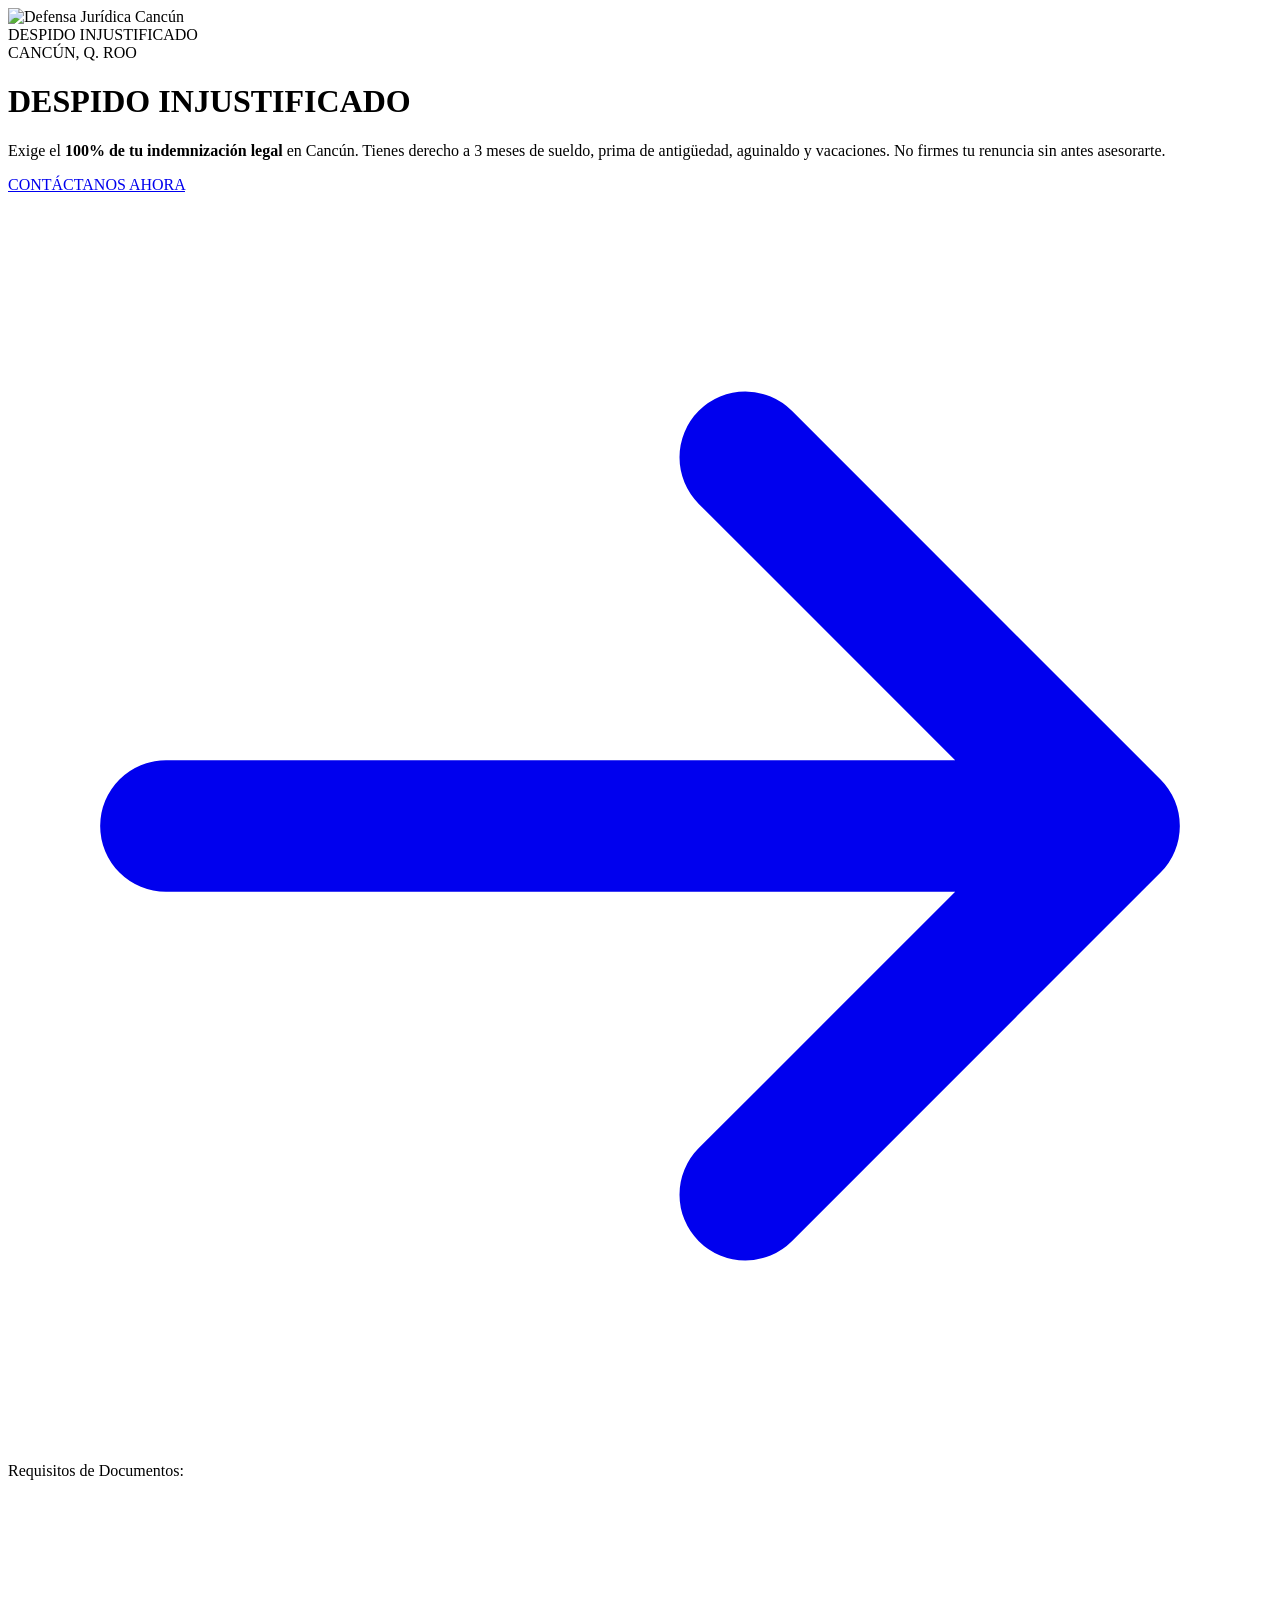
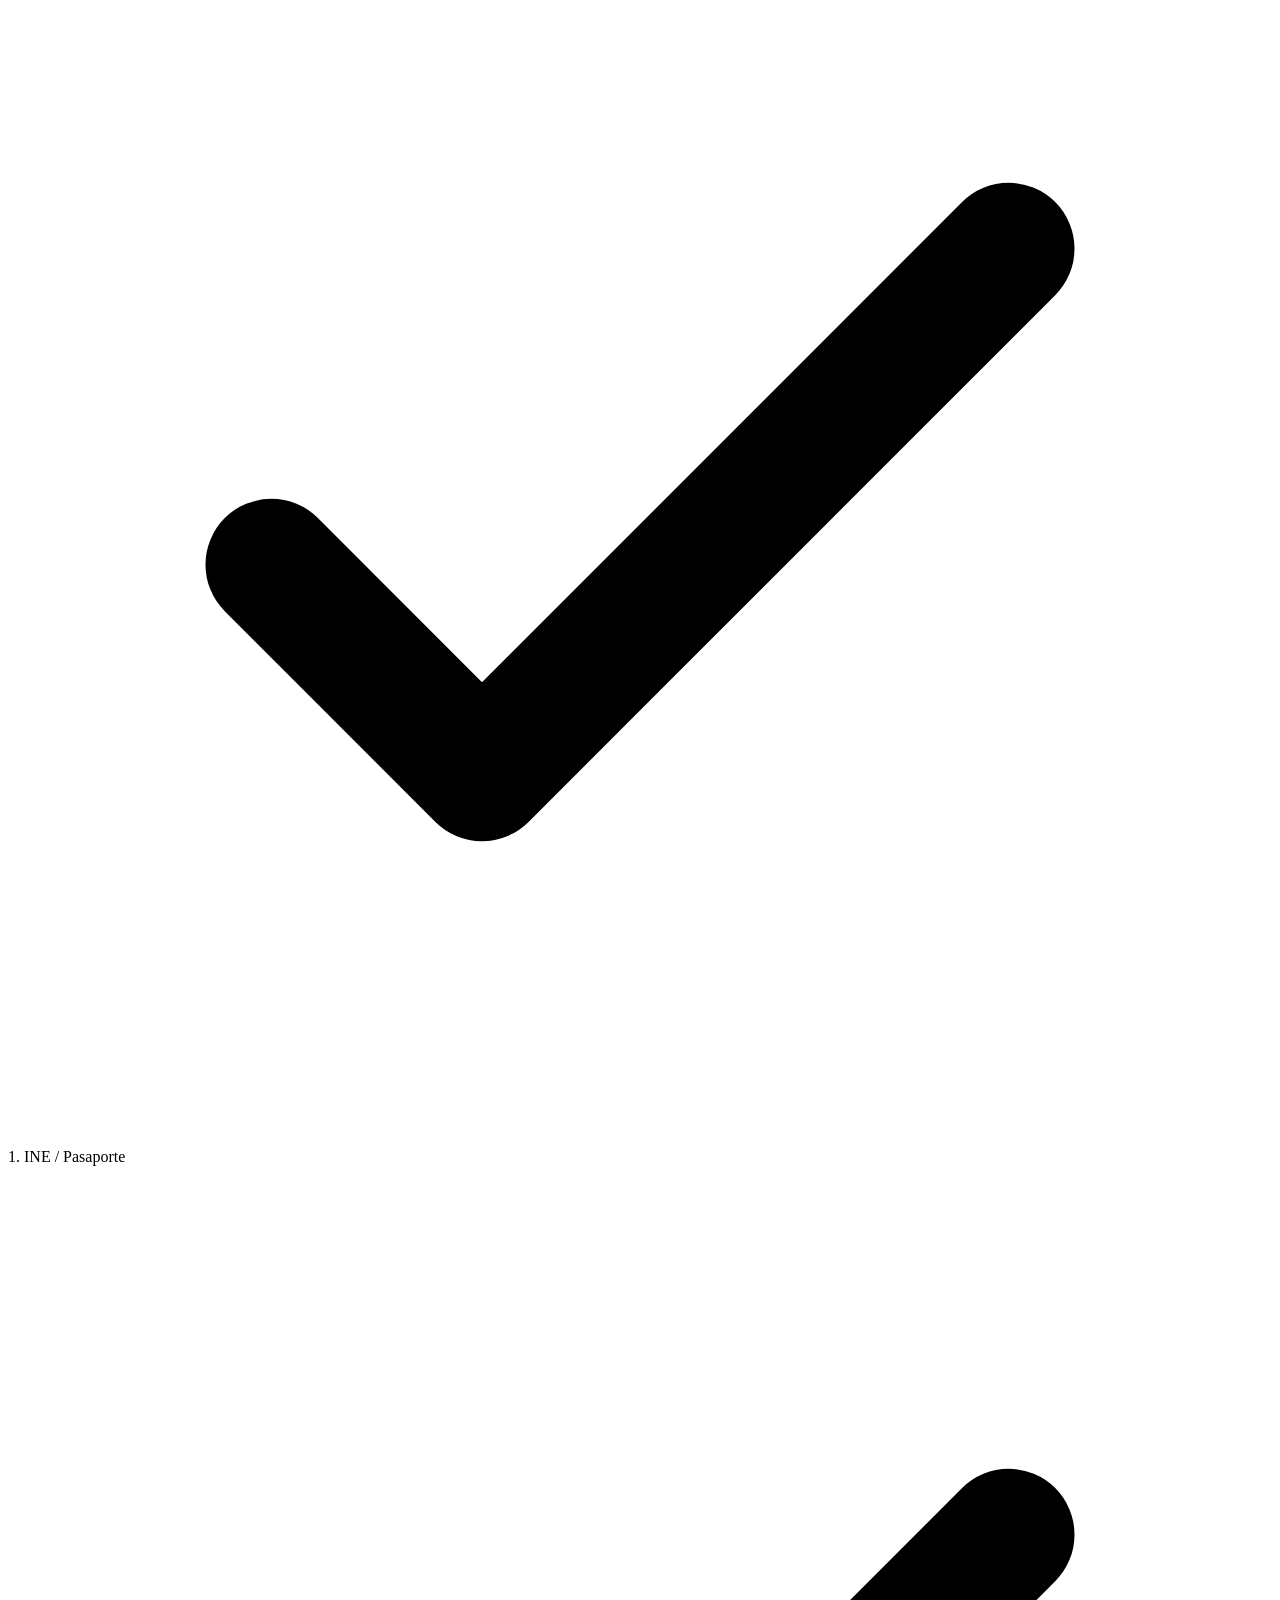
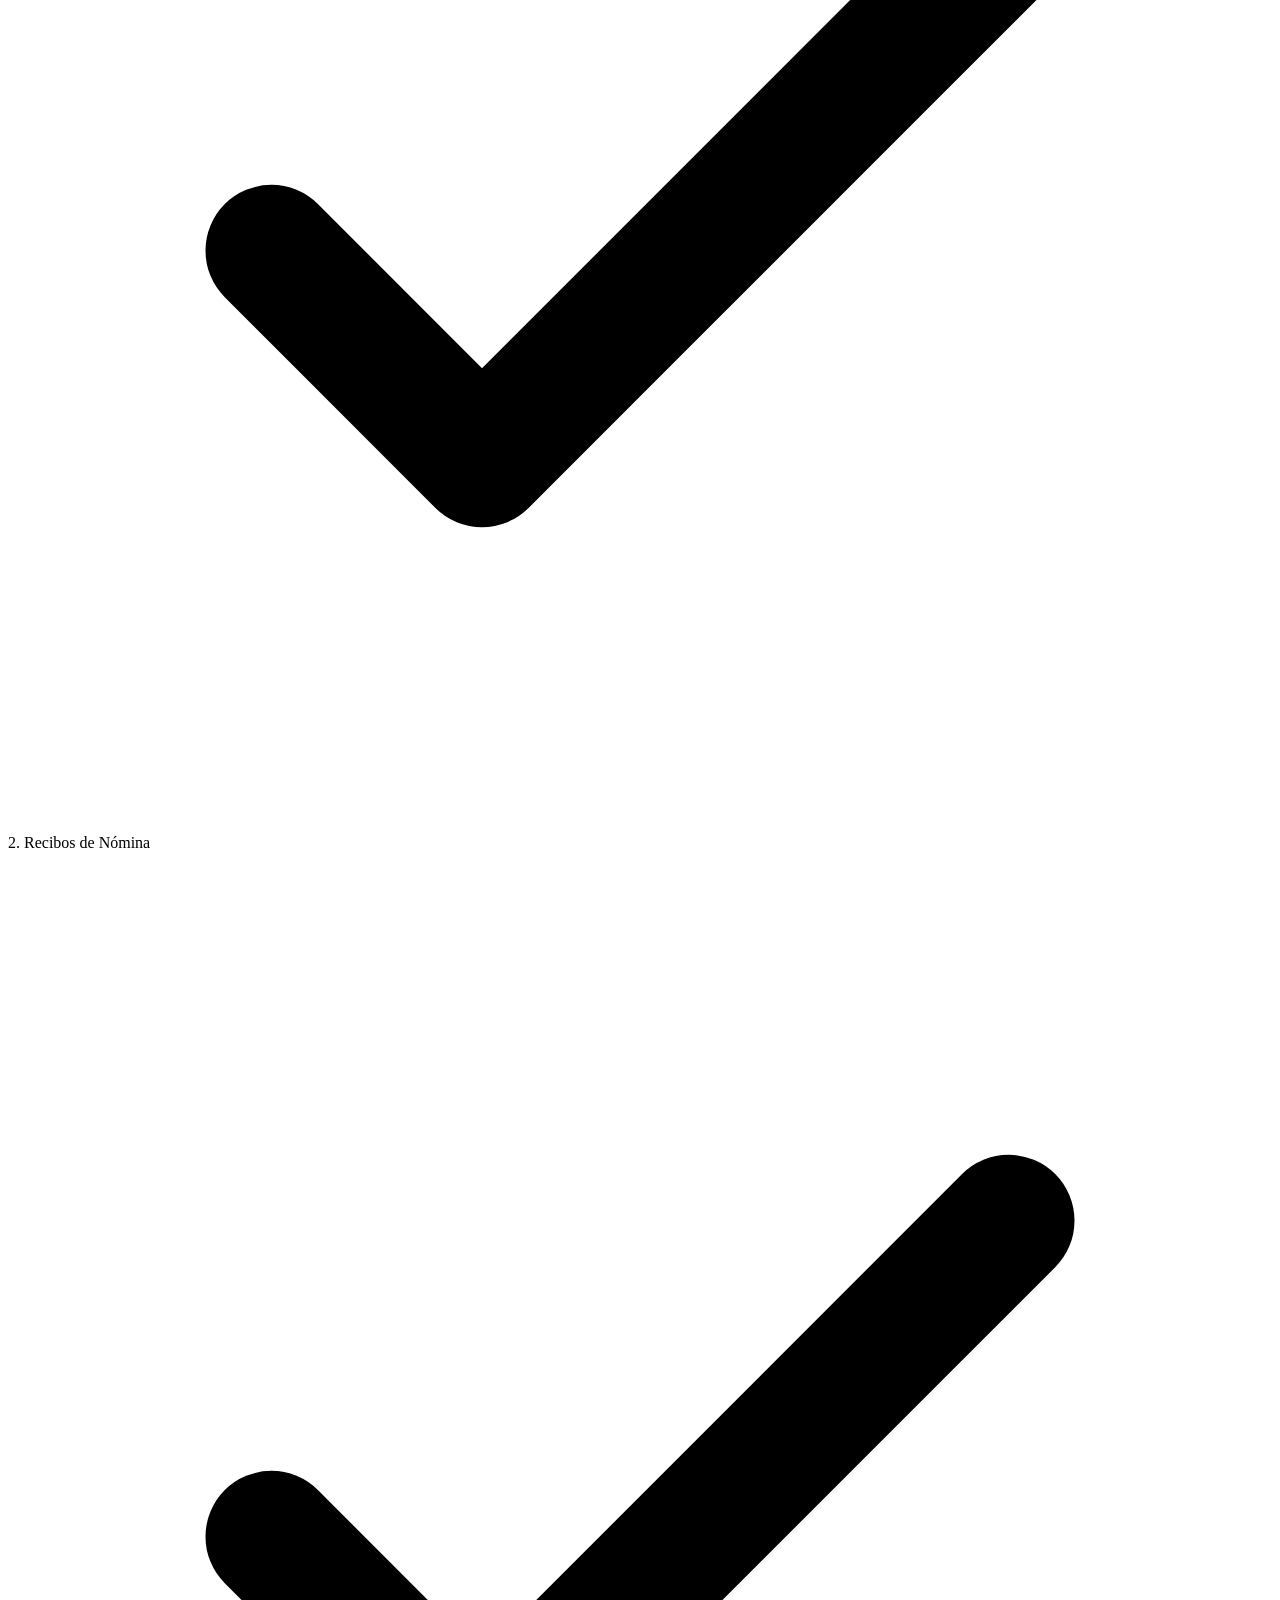
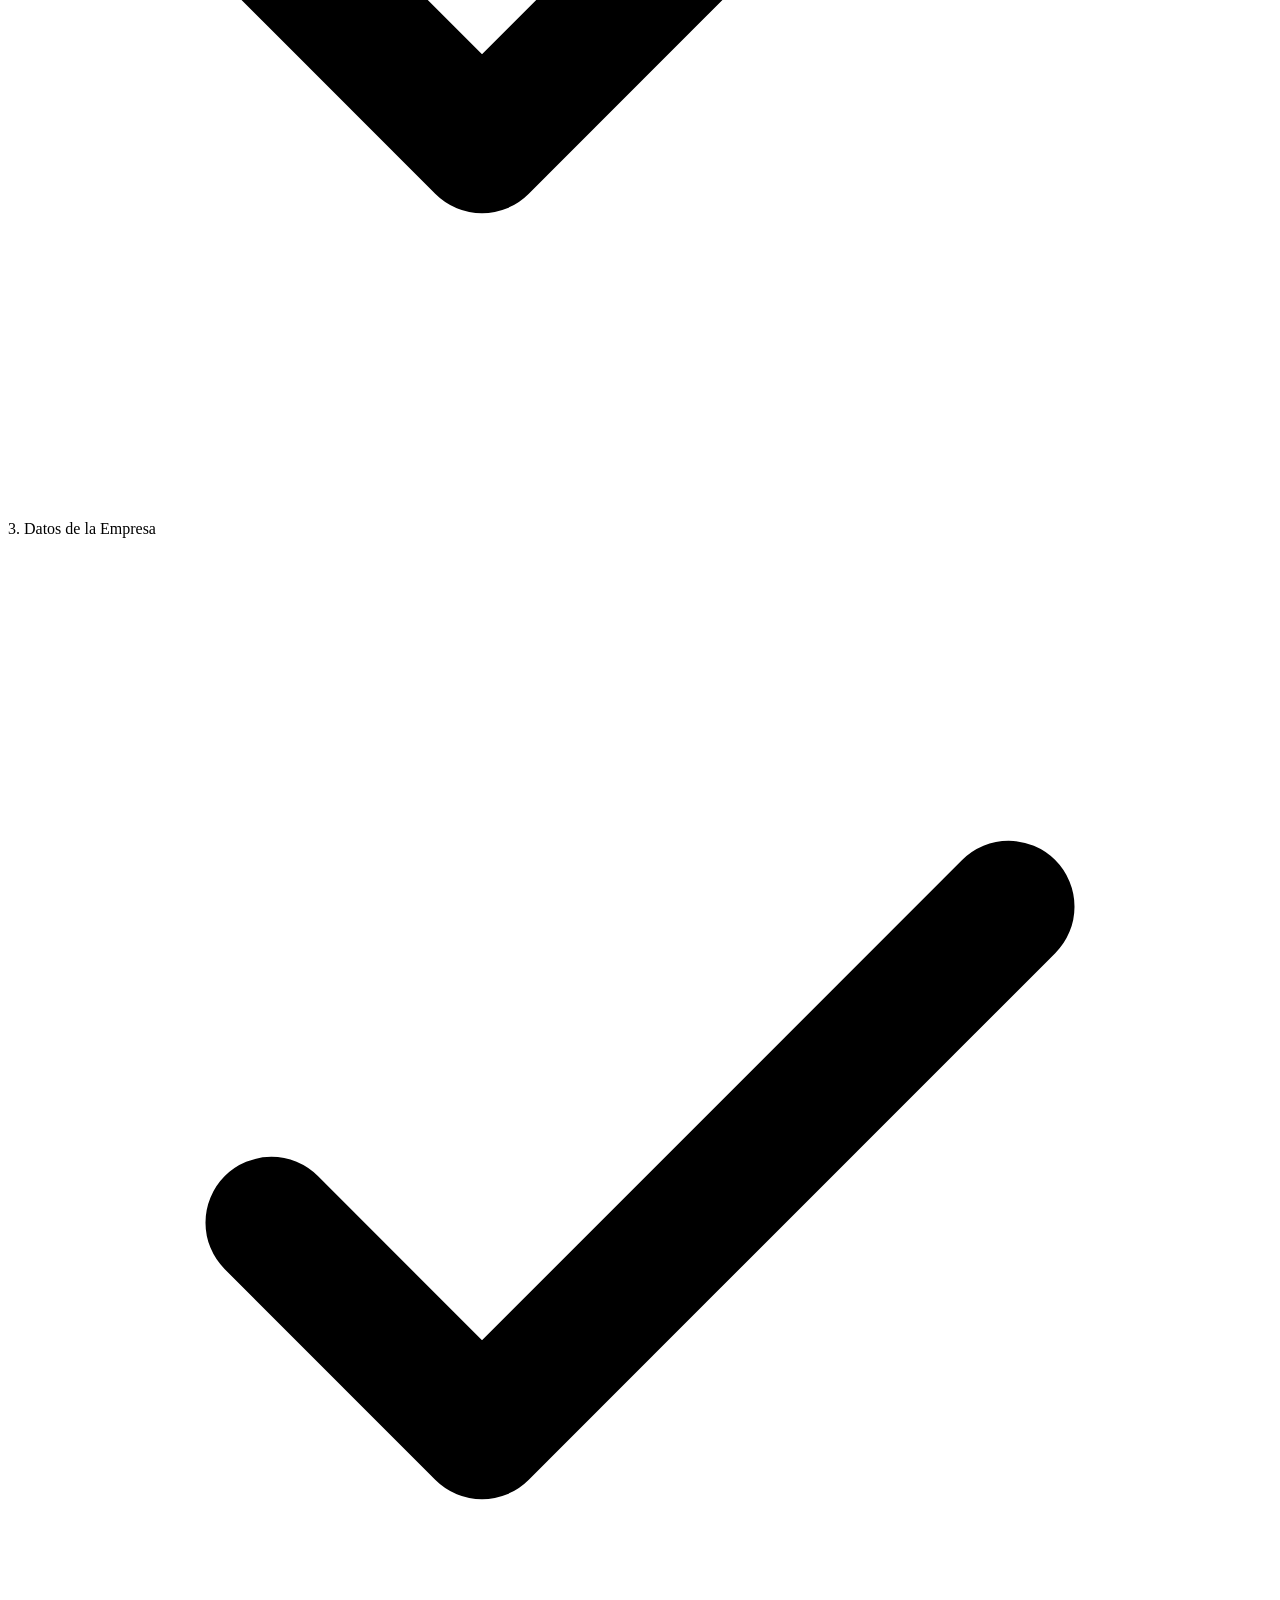
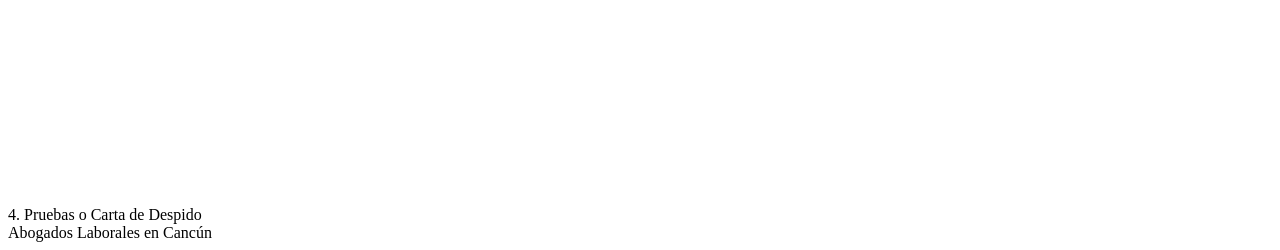
==== index.html @ 0741a5bd "Add files via upload" ====
<!doctype html>
<html lang="es">
  <head>
    <meta charset="UTF-8" />
    <meta name="viewport" content="width=device-width, initial-scale=1.0, maximum-scale=1.0, user-scalable=no" />

    <!-- ====== METADATOS SEO ====== -->
    <!-- Título principal (máx. 60 caracteres) -->
    <title>Despido Injustificado Cancún | Abogados Laborales 2026</title>

    <!-- Meta descripción (máx. 160 caracteres) con palabras clave -->
    <meta name="description" content="Defensa legal por despido injustificado en Cancún. Exige indemnización 100%: 3 meses de sueldo, prima de antigüedad, aguinaldo y vacaciones. Asesoría gratuita." />

    <!-- Palabras clave (opcional, Google ya no las usa pero se pueden incluir) -->
    <meta name="keywords" content="despido injustificado Cancún, abogados laborales Cancún, indemnización despido, defensa jurídica Cancún, renuncia forzada, abogado laboral Quintana Roo" />

    <!-- Autor y copyright -->
    <meta name="author" content="Defensa Jurídica Cancún" />
    <meta name="copyright" content="Defensa Jurídica Cancún" />

    <!-- Robots: permitir indexación y seguimiento de enlaces -->
    <meta name="robots" content="index, follow" />
    <meta name="googlebot" content="index, follow" />

    <!-- Open Graph (para compartir en redes sociales) -->
    <meta property="og:title" content="Despido Injustificado Cancún | Abogados Laborales 2026" />
    <meta property="og:description" content="Defensa legal por despido injustificado en Cancún. Exige indemnización 100%: 3 meses de sueldo, prima de antigüedad, aguinaldo y vacaciones. Asesoría gratuita." />

    <meta property="og:type" content="website" />
    <meta property="og:locale" content="es_MX" />

    <meta property="og:image:width" content="1200" />
    <meta property="og:image:height" content="630" />
    <meta property="og:image:alt" content="Defensa Jurídica por Despido Injustificado en Cancún" />

    <!-- Twitter Cards (para mejor visualización en Twitter) -->
    <meta name="twitter:card" content="summary_large_image" />
    <meta name="twitter:title" content="Despido Injustificado Cancún | Abogados Laborales 2026" />
    <meta name="twitter:description" content="Defensa legal por despido injustificado en Cancún. Exige indemnización 100%." />

    <!-- Tema de color (para navegadores móviles) -->
    <meta name="theme-color" content="#0b0f1c" />

    <!-- Google Fonts -->
    <link rel="preconnect" href="https://fonts.googleapis.com" />
    <link rel="preconnect" href="https://fonts.gstatic.com" crossorigin />
    <link href="https://fonts.googleapis.com/css2?family=Cinzel:wght@700;800;900&family=Plus+Jakarta+Sans:wght@400;500;600;700;800&display=swap" rel="stylesheet" />

    <!-- CSS principal -->
    <link rel="stylesheet" href="./src/main.css" />
  </head>
  <body>
    <!-- 100vh x 100vw Clean Hero Container -->
    <div class="hero-container">
      
      <!-- Fondo Editorial -->
      <div class="hero-bg">
        <img 
          src="./src/fondo.svg" 
          alt="Defensa Jurídica Cancún" 
          referrerpolicy="no-referrer"
        />
        <div class="hero-overlay"></div>
      </div>

      <!-- Header Superior Mínimo -->
      <header class="hero-header">
        <div class="brand-name">
          <span>DESPIDO INJUSTIFICADO</span>
        </div>
        <div class="brand-badge">
          CANCÚN, Q. ROO
        </div>
      </header>

      <!-- Contenido Principal Estilo Editorial Hero -->
      <main class="hero-content">
        <h1 class="hero-title">
          DESPIDO INJUSTIFICADO
        </h1>

        <p class="hero-description">
          Exige el 
          <strong>100% de tu indemnización legal</strong> 
          en Cancún. Tienes derecho a 3 meses de sueldo, prima de 
          antigüedad, aguinaldo y vacaciones. No firmes tu renuncia 
          sin antes asesorarte.
        </p>

        <a 
          id="btn-contacto"
          href="https://inisio.github.io/DefenzaJuridica/#contacto" 
          target="_top"
          rel="noopener noreferrer"
          class="cta-button"
        >
          <span>CONTÁCTANOS AHORA</span>
          <svg fill="none" viewBox="0 0 24 24" stroke="currentColor">
            <path stroke-linecap="round" stroke-linejoin="round" stroke-width="2.5" d="M14 5l7 7m0 0l-7 7m7-7H3" />
          </svg>
        </a>
      </main>

      <!-- Barra Inferior de Requisitos / Documentos -->
      <footer class="hero-footer-bar">
        <div class="docs-section">
          <span class="docs-label">Requisitos de Documentos:</span>
          <div class="docs-chips-row">
            <div class="doc-chip">
              <svg fill="none" viewBox="0 0 24 24" stroke="currentColor">
                <path stroke-linecap="round" stroke-linejoin="round" stroke-width="2.5" d="M5 13l4 4L19 7" />
              </svg>
              <span>1. INE / Pasaporte</span>
            </div>
            <div class="doc-chip">
              <svg fill="none" viewBox="0 0 24 24" stroke="currentColor">
                <path stroke-linecap="round" stroke-linejoin="round" stroke-width="2.5" d="M5 13l4 4L19 7" />
              </svg>
              <span>2. Recibos de Nómina</span>
            </div>
            <div class="doc-chip">
              <svg fill="none" viewBox="0 0 24 24" stroke="currentColor">
                <path stroke-linecap="round" stroke-linejoin="round" stroke-width="2.5" d="M5 13l4 4L19 7" />
              </svg>
              <span>3. Datos de la Empresa</span>
            </div>
            <div class="doc-chip">
              <svg fill="none" viewBox="0 0 24 24" stroke="currentColor">
                <path stroke-linecap="round" stroke-linejoin="round" stroke-width="2.5" d="M5 13l4 4L19 7" />
              </svg>
              <span>4. Pruebas o Carta de Despido</span>
            </div>
          </div>
        </div>

        <div class="location-tag">
          Abogados Laborales en Cancún
        </div>
      </footer>

    </div>

    <!-- Módulo Vanilla JavaScript -->
    <script type="module" src="/src/main.ts"></script>
  </body>
</html>
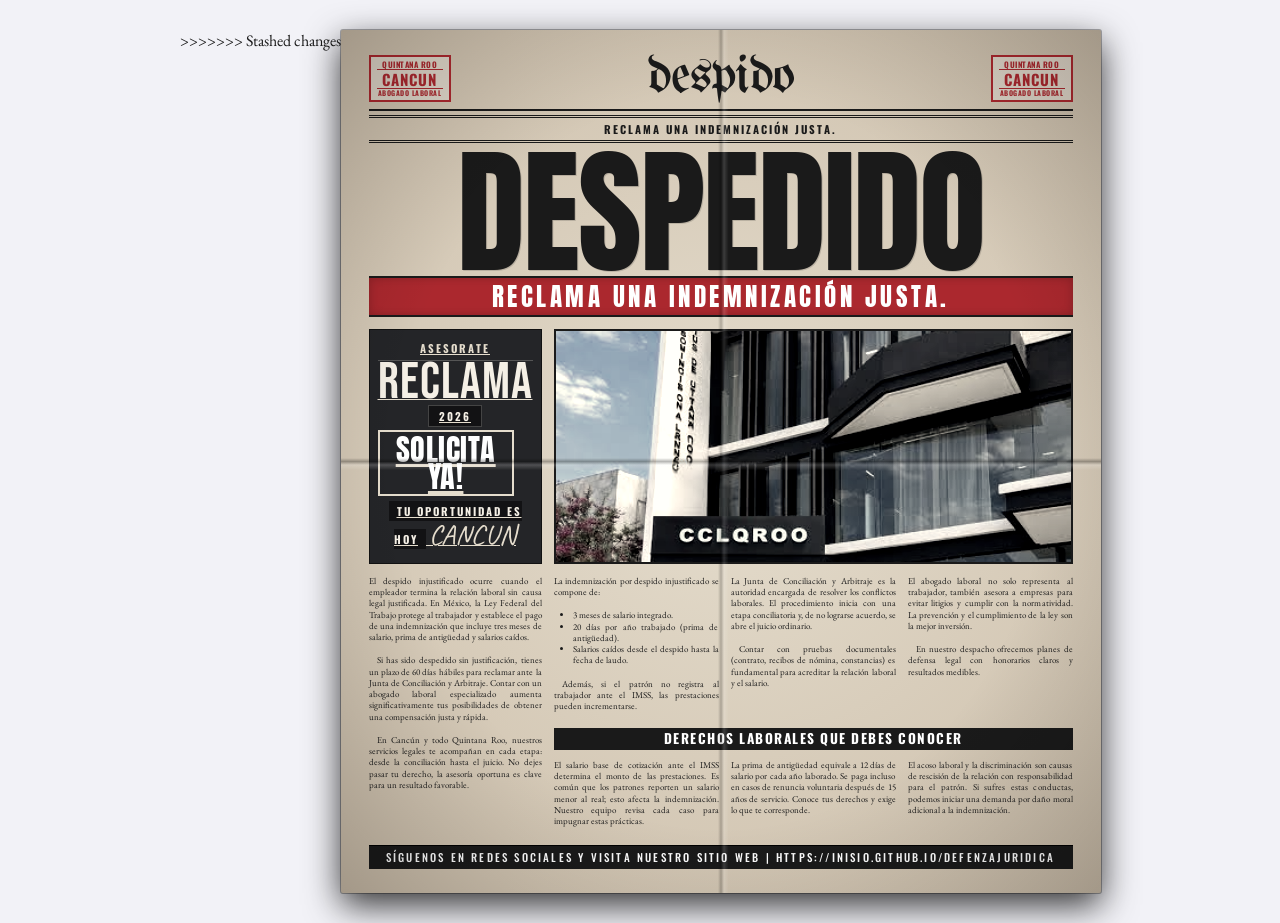
==== commit 0cafb480: "secundario" ====
--- a/index.html
+++ b/index.html
@@ -42,105 +42,156 @@
     <meta name="theme-color" content="#0b0f1c" />
 
     <!-- Google Fonts -->
-    <link rel="preconnect" href="https://fonts.googleapis.com" />
-    <link rel="preconnect" href="https://fonts.gstatic.com" crossorigin />
-    <link href="https://fonts.googleapis.com/css2?family=Cinzel:wght@700;800;900&family=Plus+Jakarta+Sans:wght@400;500;600;700;800&display=swap" rel="stylesheet" />
+    <link rel="preconnect" href="https://fonts.googleapis.com">
+    <link rel="preconnect" href="https://fonts.gstatic.com" crossorigin>
+    <link href="https://fonts.googleapis.com/css2?family=Anton&family=Bebas+Neue&family=Caveat:wght@600&family=EB+Garamond:ital,wght@0,400..700;1,400..700&family=Oswald:wght@500;700&family=UnifrakturMaguntia&display=swap" rel="stylesheet">
+    <link rel="stylesheet" href="./src/main.css">
+    <link rel="stylesheet" href="./src/btn_siren.css">
+
+>>>>>>> Stashed changes
 
     <!-- CSS principal -->
     <link rel="stylesheet" href="./src/main.css" />
   </head>
   <body>
-    <!-- 100vh x 100vw Clean Hero Container -->
-    <div class="hero-container">
+    <!-- Hoja de Periódico -->
+    <article class="newspaper-poster">
       
-      <!-- Fondo Editorial -->
-      <div class="hero-bg">
-        <img 
-          src="./src/fondo.svg" 
-          alt="Defensa Jurídica Cancún" 
-          referrerpolicy="no-referrer"
-        />
-        <div class="hero-overlay"></div>
-      </div>
-
-      <!-- Header Superior Mínimo -->
-      <header class="hero-header">
-        <div class="brand-name">
-          <span>DESPIDO INJUSTIFICADO</span>
+      <!-- 1. CABECERA -->
+      <header class="header-container">
+        <div class="header-top-row">
+          <div class="header-badge">
+            <span class="badge-top">QUINTANA ROO</span>
+            <span class="badge-middle">CANCUN</span>
+            <span class="badge-bottom">ABOGADO LABORAL</span>
+          </div>
+          <div class="header-title-box">
+            <h1 class="main-newspaper-title">despido</h1>
+          </div>
+          <div class="header-badge">
+            <span class="badge-top">QUINTANA ROO</span>
+            <span class="badge-middle">CANCUN</span>
+            <span class="badge-bottom">ABOGADO LABORAL</span>
+          </div>
         </div>
-        <div class="brand-badge">
-          CANCÚN, Q. ROO
+        <div class="header-tagline-bar">
+          Reclama una indemnización justa.
         </div>
       </header>
 
-      <!-- Contenido Principal Estilo Editorial Hero -->
-      <main class="hero-content">
-        <h1 class="hero-title">
-          DESPIDO INJUSTIFICADO
-        </h1>
+      <!-- 2. TITULAR GIGANTE -->
+      <section class="headline-container">
+        <h2 class="headline-rocked">DESPEDIDO</h2>
+      </section>
 
-        <p class="hero-description">
-          Exige el 
-          <strong>100% de tu indemnización legal</strong> 
-          en Cancún. Tienes derecho a 3 meses de sueldo, prima de 
-          antigüedad, aguinaldo y vacaciones. No firmes tu renuncia 
-          sin antes asesorarte.
-        </p>
+      <!-- 3. BANDA ROJA -->
+      <div class="red-banner">
+        <h3 class="red-banner-text">Reclama una indemnización justa.</h3>
+      </div>
 
-        <a 
-          id="btn-contacto"
-          href="https://inisio.github.io/DefenzaJuridica/#contacto" 
-          target="_top"
-          rel="noopener noreferrer"
-          class="cta-button"
-        >
-          <span>CONTÁCTANOS AHORA</span>
-          <svg fill="none" viewBox="0 0 24 24" stroke="currentColor">
-            <path stroke-linecap="round" stroke-linejoin="round" stroke-width="2.5" d="M14 5l7 7m0 0l-7 7m7-7H3" />
-          </svg>
+      <!-- 4. HERO (BROADCAST + IMAGEN) -->
+      
+      <section class="hero-flex-section">
+        <a href="https://inisio.github.io/DefenzaJuridica/#contacto" 
+        class="broadcast-box btn-owner">
+          <span class="broadcast-header btn-owner">ASESORATE</span>
+          <span class="broadcast-live-title">RECLAMA</span>
+          <span class="broadcast-year">2026</span>
+          <div class="broadcast-date-frame">
+            <span class="broadcast-date-text">SOLICITA YA!</span>
+          </div>
+          <span class="broadcast-venue">TU OPORTUNIDAD ES HOY</span>
+          <span class="broadcast-city">CANCUN</span>
         </a>
-      </main>
 
-      <!-- Barra Inferior de Requisitos / Documentos -->
-      <footer class="hero-footer-bar">
-        <div class="docs-section">
-          <span class="docs-label">Requisitos de Documentos:</span>
-          <div class="docs-chips-row">
-            <div class="doc-chip">
-              <svg fill="none" viewBox="0 0 24 24" stroke="currentColor">
-                <path stroke-linecap="round" stroke-linejoin="round" stroke-width="2.5" d="M5 13l4 4L19 7" />
-              </svg>
-              <span>1. INE / Pasaporte</span>
+        <div class="concert-image-box">
+          <img 
+            src="./img/fondo.jpeg" 
+            alt="Asesoría legal laboral, abogado en Cancún" 
+            class="concert-image" 
+          />
+        </div>
+      </section>
+
+      <!-- 5. ARTÍCULOS EN COLUMNAS -->
+      <section class="articles-flex-container">
+        <!-- Columna izquierda -->
+        <div class="article-col-left">
+          <p>
+            El despido injustificado ocurre cuando el empleador termina la relación laboral sin causa legal justificada. En México, la Ley Federal del Trabajo protege al trabajador y establece el pago de una indemnización que incluye tres meses de salario, prima de antigüedad y salarios caídos.
+          </p>
+          <p>
+            Si has sido despedido sin justificación, tienes un plazo de 60 días hábiles para reclamar ante la Junta de Conciliación y Arbitraje. Contar con un abogado laboral especializado aumenta significativamente tus posibilidades de obtener una compensación justa y rápida.
+          </p>
+          <p>
+            En Cancún y todo Quintana Roo, nuestros servicios legales te acompañan en cada etapa: desde la conciliación hasta el juicio. No dejes pasar tu derecho, la asesoría oportuna es clave para un resultado favorable.
+          </p>
+        </div>
+
+        <!-- Bloque derecho (3 columnas) -->
+        <div class="article-cols-right-block">
+          <!-- Fila superior de 3 columnas -->
+          <div class="article-row-3col">
+            <div class="article-col-single">
+              <p>La indemnización por despido injustificado se compone de:</p>
+              <ul>
+                <li>3 meses de salario integrado.</li>
+                <li>20 días por año trabajado (prima de antigüedad).</li>
+                <li>Salarios caídos desde el despido hasta la fecha de laudo.</li>
+              </ul>
+              <p>Además, si el patrón no registra al trabajador ante el IMSS, las prestaciones pueden incrementarse.</p>
             </div>
-            <div class="doc-chip">
-              <svg fill="none" viewBox="0 0 24 24" stroke="currentColor">
-                <path stroke-linecap="round" stroke-linejoin="round" stroke-width="2.5" d="M5 13l4 4L19 7" />
-              </svg>
-              <span>2. Recibos de Nómina</span>
+            <div class="article-col-single">
+              <p>
+                La Junta de Conciliación y Arbitraje es la autoridad encargada de resolver los conflictos laborales. El procedimiento inicia con una etapa conciliatoria y, de no lograrse acuerdo, se abre el juicio ordinario.
+              </p>
+              <p>
+                Contar con pruebas documentales (contrato, recibos de nómina, constancias) es fundamental para acreditar la relación laboral y el salario.
+              </p>
             </div>
-            <div class="doc-chip">
-              <svg fill="none" viewBox="0 0 24 24" stroke="currentColor">
-                <path stroke-linecap="round" stroke-linejoin="round" stroke-width="2.5" d="M5 13l4 4L19 7" />
-              </svg>
-              <span>3. Datos de la Empresa</span>
+            <div class="article-col-single">
+              <p>
+                El abogado laboral no solo representa al trabajador, también asesora a empresas para evitar litigios y cumplir con la normatividad. La prevención y el cumplimiento de la ley son la mejor inversión.
+              </p>
+              <p>
+                En nuestro despacho ofrecemos planes de defensa legal con honorarios claros y resultados medibles.
+              </p>
             </div>
-            <div class="doc-chip">
-              <svg fill="none" viewBox="0 0 24 24" stroke="currentColor">
-                <path stroke-linecap="round" stroke-linejoin="round" stroke-width="2.5" d="M5 13l4 4L19 7" />
-              </svg>
-              <span>4. Pruebas o Carta de Despido</span>
+          </div>
+
+          <!-- Banner negro que cruza las 3 columnas -->
+          <div class="rumors-banner">
+            <h4 class="rumors-banner-text">DERECHOS LABORALES QUE DEBES CONOCER</h4>
+          </div>
+
+          <!-- Fila inferior de 3 columnas -->
+          <div class="article-row-3col">
+            <div class="article-col-single">
+              <p>
+                El salario base de cotización ante el IMSS determina el monto de las prestaciones. Es común que los patrones reporten un salario menor al real; esto afecta la indemnización. Nuestro equipo revisa cada caso para impugnar estas prácticas.
+              </p>
+            </div>
+            <div class="article-col-single">
+              <p>
+                La prima de antigüedad equivale a 12 días de salario por cada año laborado. Se paga incluso en casos de renuncia voluntaria después de 15 años de servicio. Conoce tus derechos y exige lo que te corresponde.
+              </p>
+            </div>
+            <div class="article-col-single">
+              <p>
+                El acoso laboral y la discriminación son causas de rescisión de la relación con responsabilidad para el patrón. Si sufres estas conductas, podemos iniciar una demanda por daño moral adicional a la indemnización.
+              </p>
             </div>
           </div>
         </div>
+      </section>
 
-        <div class="location-tag">
-          Abogados Laborales en Cancún
-        </div>
+      <!-- 6. PIE DE PÁGINA -->
+      <footer class="footer-banner">
+        <p class="footer-banner-text">
+          SÍGUENOS EN REDES SOCIALES Y VISITA NUESTRO SITIO WEB | https://inisio.github.io/DefenzaJuridica
+        </p>
       </footer>
 
-    </div>
-
-    <!-- Módulo Vanilla JavaScript -->
-    <script type="module" src="/src/main.ts"></script>
+    </article>
   </body>
 </html>
--- a/src/main.css
+++ b/src/main.css
@@ -0,0 +1,600 @@
+      /* =============================================================
+         THE DAILY ROCKER - PURE CSS FLEXBOX NEWSPAPER POSTER
+         Adaptado para mantener columnas en móvil (no una sola vía)
+         ============================================================= */
+
+      /* Variables de Color y Tema */
+      :root {
+        --paper-bg: #e5ddcd;
+        --paper-dark: #ccbeaa;
+        --ink-color: #1a1a1a;
+        --red-accent: #ab282e;
+        --dark-sidebar: #242528;
+      }
+
+      /* Reset básico y cuerpo */
+      * {
+        box-sizing: border-box;
+        margin: 0;
+        padding: 0;
+      }
+
+      body {
+        background-color: #f2f2f7;
+        color: var(--ink-color);
+        font-family: 'EB Garamond', serif;
+        display: flex;
+        justify-content: center;
+        align-items: flex-start;
+        min-height: 100vh;
+        padding: 30px 15px;
+      }
+
+      /* Contenedor principal de la hoja de periódico */
+      .newspaper-poster {
+        display: flex;
+        flex-direction: column;
+        width: 100%;
+        max-width: 760px;
+        background-color: var(--paper-bg);
+        background-image: radial-gradient(circle at 50% 50%, var(--paper-bg) 0%, var(--paper-dark) 100%);
+        padding: 24px 28px;
+        position: relative;
+        box-shadow: 
+          0 12px 35px rgba(0, 0, 0, 0.8),
+          0 0 0 1px rgba(0, 0, 0, 0.3);
+        border-radius: 2px;
+        overflow: hidden;
+      }
+
+      /* Efecto de pliegues (solo decorativo) */
+      .newspaper-poster::before {
+        content: "";
+        position: absolute;
+        top: 0;
+        left: 0;
+        right: 0;
+        bottom: 0;
+        pointer-events: none;
+        z-index: 10;
+        background: 
+          linear-gradient(to bottom, 
+            transparent 49.6%, 
+            rgba(0, 0, 0, 0.28) 50%, 
+            rgba(255, 255, 255, 0.2) 50.4%, 
+            transparent 51%),
+          linear-gradient(to right, 
+            transparent 49.6%, 
+            rgba(0, 0, 0, 0.22) 50%, 
+            rgba(255, 255, 255, 0.15) 50.4%, 
+            transparent 51%),
+          radial-gradient(ellipse at center, rgba(0,0,0,0) 60%, rgba(0,0,0,0.2) 100%);
+      }
+
+      /* -------------------------------------------------------------
+         1. CABECERA
+         ------------------------------------------------------------- */
+      .header-container {
+        display: flex;
+        flex-direction: column;
+        width: 100%;
+        margin-bottom: 8px;
+      }
+
+      .header-top-row {
+        display: flex;
+        flex-direction: row;
+        justify-content: space-between;
+        align-items: center;
+        border-bottom: 2px solid var(--ink-color);
+        padding-bottom: 6px;
+        margin-bottom: 4px;
+      }
+
+      .header-badge {
+        display: flex;
+        flex-direction: column;
+        align-items: center;
+        justify-content: center;
+        text-align: center;
+        border: 2px solid var(--red-accent);
+        padding: 3px 6px;
+        width: 82px;
+        background-color: rgba(255, 255, 255, 0.3);
+        flex-shrink: 0;
+      }
+
+      .badge-top {
+        font-family: 'Oswald', sans-serif;
+        font-size: 8px;
+        font-weight: 700;
+        color: var(--red-accent);
+        letter-spacing: 0.5px;
+        text-transform: uppercase;
+        border-bottom: 1px solid var(--red-accent);
+        padding-bottom: 1px;
+        width: 100%;
+        line-height: 1;
+      }
+
+      .badge-middle {
+        font-family: 'Oswald', sans-serif;
+        font-size: 15px;
+        font-weight: 700;
+        color: var(--red-accent);
+        letter-spacing: 1px;
+        text-transform: uppercase;
+        line-height: 1.1;
+        margin: 1px 0;
+      }
+
+      .badge-bottom {
+        font-family: 'Oswald', sans-serif;
+        font-size: 7px;
+        font-weight: 700;
+        color: var(--red-accent);
+        letter-spacing: 0.5px;
+        text-transform: uppercase;
+        border-top: 1px solid var(--red-accent);
+        padding-top: 1px;
+        width: 100%;
+        line-height: 1;
+      }
+
+      .header-title-box {
+        display: flex;
+        justify-content: center;
+        align-items: center;
+        flex: 1;
+        text-align: center;
+        padding: 0 6px;
+      }
+
+      .main-newspaper-title {
+        font-family: 'UnifrakturMaguntia', serif;
+        font-size: 54px;
+        font-weight: 400;
+        color: var(--ink-color);
+        line-height: 0.9;
+        letter-spacing: -1px;
+      }
+
+      .header-tagline-bar {
+        display: flex;
+        justify-content: center;
+        align-items: center;
+        border-top: 3px double var(--ink-color);
+        border-bottom: 3px double var(--ink-color);
+        padding: 3px 0;
+        font-family: 'Oswald', sans-serif;
+        font-size: 11px;
+        font-weight: 700;
+        letter-spacing: 2px;
+        color: var(--ink-color);
+        text-transform: uppercase;
+        text-align: center;
+      }
+
+      /* -------------------------------------------------------------
+         2. TITULAR GIGANTE
+         ------------------------------------------------------------- */
+      .headline-container {
+        display: flex;
+        justify-content: center;
+        align-items: center;
+        width: 100%;
+        margin: 4px 0 8px 0;
+      }
+
+      .headline-rocked {
+        font-family: 'Anton', 'Bebas Neue', sans-serif;
+        font-size: 138px;
+        line-height: 0.82;
+        font-weight: 400;
+        color: var(--ink-color);
+        letter-spacing: -2px;
+        text-transform: uppercase;
+        text-align: center;
+        width: 100%;
+        text-shadow: 1px 1px 0px rgba(0,0,0,0.15);
+      }
+
+      /* -------------------------------------------------------------
+         3. BANDA ROJA
+         ------------------------------------------------------------- */
+      .red-banner {
+        display: flex;
+        justify-content: center;
+        align-items: center;
+        width: 100%;
+        background-color: var(--red-accent);
+        color: #ffffff;
+        padding: 6px 0;
+        margin-bottom: 12px;
+        border-top: 2px solid var(--ink-color);
+        border-bottom: 2px solid var(--ink-color);
+        box-shadow: inset 0 0 10px rgba(0,0,0,0.2);
+      }
+
+      .red-banner-text {
+        font-family: 'Anton', 'Oswald', sans-serif;
+        font-size: 25px;
+        font-weight: 400;
+        letter-spacing: 3.5px;
+        text-transform: uppercase;
+        text-align: center;
+        line-height: 1;
+      }
+
+      /* -------------------------------------------------------------
+         4. HERO (BROADCAST + IMAGEN)
+         ------------------------------------------------------------- */
+      .hero-flex-section {
+        display: flex;
+        flex-direction: row;
+        gap: 12px;
+        width: 100%;
+        margin-bottom: 12px;
+      }
+
+      .broadcast-box {
+        display: flex;
+        flex-direction: column;
+        justify-content: space-between;
+        align-items: center;
+        flex: 0 0 170px;
+        background-color: var(--dark-sidebar);
+        color: #e5ddcd;
+        padding: 10px 8px;
+        text-align: center;
+        border: 1px solid #111;
+      }
+
+      .broadcast-header {
+        font-family: 'Oswald', sans-serif;
+        font-size: 11px;
+        font-weight: 700;
+        letter-spacing: 2px;
+        text-transform: uppercase;
+        border-bottom: 1px solid #555;
+        width: 100%;
+        padding-bottom: 4px;
+      }
+
+      .broadcast-live-title {
+        font-family: 'Bebas Neue', sans-serif;
+        font-size: 52px;
+        line-height: 0.85;
+        color: #f5f0e6;
+        letter-spacing: 1px;
+        margin: 2px 0;
+      }
+
+      .broadcast-year {
+        font-family: 'Oswald', sans-serif;
+        font-size: 11px;
+        font-weight: 700;
+        letter-spacing: 2px;
+        background-color: #121214;
+        color: #f5f0e6;
+        padding: 2px 10px;
+        border: 1px solid #444;
+        margin: 4px 0;
+        text-transform: uppercase;
+      }
+
+      .broadcast-date-frame {
+        display: flex;
+        justify-content: center;
+        align-items: center;
+        border: 2px solid #e5ddcd;
+        padding: 4px 6px;
+        width: 88%;
+        margin: 4px 0;
+      }
+
+      .broadcast-date-text {
+        font-family: 'Anton', sans-serif;
+        font-size: 30px;
+        line-height: 0.9;
+        color: #ffffff;
+        letter-spacing: 0.5px;
+        text-transform: uppercase;
+      }
+
+      .broadcast-venue {
+        font-family: 'Oswald', sans-serif;
+        font-size: 11px;
+        font-weight: 700;
+        letter-spacing: 2px;
+        background-color: #121214;
+        color: #f5f0e6;
+        padding: 2px 8px;
+        text-transform: uppercase;
+        width: 90%;
+        margin-top: 4px;
+      }
+
+      .broadcast-city {
+        font-family: 'Caveat', cursive;
+        font-size: 28px;
+        color: #e5ddcd;
+        line-height: 1;
+        margin-top: -2px;
+      }
+
+      .concert-image-box {
+        display: flex;
+        flex: 1;
+        position: relative;
+        overflow: hidden;
+        border: 2px solid var(--ink-color);
+        max-height: 235px;
+      }
+
+      .concert-image {
+        width: 100%;
+        height: 100%;
+        object-fit: cover;
+        filter: contrast(125%) grayscale(60%) sepia(25%);
+      }
+
+      /* -------------------------------------------------------------
+         5. ARTÍCULOS EN COLUMNAS (FLEXBOX)
+         ------------------------------------------------------------- */
+      .articles-flex-container {
+        display: flex;
+        flex-direction: row;
+        gap: 12px;
+        width: 100%;
+        margin-bottom: 12px;
+        font-family: 'EB Garamond', serif;
+        font-size: 9px;
+        line-height: 1.25;
+        color: #1a1a1a;
+        text-align: justify;
+      }
+
+      .article-col-left {
+        display: flex;
+        flex-direction: column;
+        flex: 1;
+        gap: 6px;
+      }
+
+      .article-cols-right-block {
+        display: flex;
+        flex-direction: column;
+        flex: 3;
+        gap: 8px;
+      }
+
+      .article-row-3col {
+        display: flex;
+        flex-direction: row;
+        gap: 12px;
+        width: 100%;
+      }
+
+      .article-col-single {
+        display: flex;
+        flex-direction: column;
+        flex: 1;
+        gap: 6px;
+      }
+
+      .article-col-single p,
+      .article-col-left p {
+        margin: 0 0 6px 0;
+        text-indent: 8px;
+      }
+
+      .article-col-single p:first-of-type,
+      .article-col-left p:first-of-type {
+        text-indent: 0;
+      }
+
+      .article-col-single ul {
+        padding-left: 1.2rem;
+        margin: 0 0 6px 0;
+        list-style: disc;
+      }
+
+      .rumors-banner {
+        display: flex;
+        justify-content: center;
+        align-items: center;
+        background-color: var(--ink-color);
+        color: #ffffff;
+        padding: 4px 8px;
+        margin: 2px 0;
+        width: 100%;
+      }
+
+      .rumors-banner-text {
+        font-family: 'Oswald', 'Bebas Neue', sans-serif;
+        font-size: 13.5px;
+        font-weight: 700;
+        letter-spacing: 1.5px;
+        text-transform: uppercase;
+        text-align: center;
+        line-height: 1;
+      }
+
+      /* -------------------------------------------------------------
+         6. PIE DE PÁGINA
+         ------------------------------------------------------------- */
+      .footer-banner {
+        display: flex;
+        justify-content: center;
+        align-items: center;
+        background-color: var(--ink-color);
+        color: #ffffff;
+        padding: 6px 12px;
+        width: 100%;
+        border-top: 1px solid #000;
+      }
+
+      .footer-banner-text {
+        font-family: 'Oswald', sans-serif;
+        font-size: 11px;
+        font-weight: 500;
+        letter-spacing: 2.2px;
+        text-transform: uppercase;
+        text-align: center;
+        line-height: 1;
+      }
+
+      /* =============================================================
+         RESPONSIVE: MANTIENE MÚLTIPLES COLUMNAS EN MÓVIL
+         ============================================================= */
+      @media (max-width: 680px) {
+        .newspaper-poster {
+          padding: 14px;
+        }
+
+        /* Cabecera: reducir tamaños y ocultar badges en pantallas muy pequeñas */
+        .header-badge {
+          width: 60px;
+          padding: 2px 4px;
+        }
+        .badge-top,
+        .badge-bottom {
+          font-size: 6px;
+        }
+        .badge-middle {
+          font-size: 12px;
+        }
+        .main-newspaper-title {
+          font-size: 36px;
+        }
+        .header-tagline-bar {
+          font-size: 9px;
+          letter-spacing: 1px;
+        }
+
+        .headline-rocked {
+          font-size: 80px;
+        }
+
+        .red-banner-text {
+          font-size: 16px;
+          letter-spacing: 1.5px;
+        }
+
+        /* Hero: mantener fila, pero achicar broadcast y imagen */
+        .hero-flex-section {
+          flex-direction: row;
+          gap: 8px;
+        }
+        .broadcast-box {
+          flex: 0 0 120px;
+          padding: 6px;
+        }
+        .broadcast-live-title {
+          font-size: 36px;
+        }
+        .broadcast-date-text {
+          font-size: 22px;
+        }
+        .broadcast-city {
+          font-size: 20px;
+        }
+        .concert-image-box {
+          max-height: 180px;
+        }
+
+        /* Artículos: mantener fila pero con ajustes */
+        .articles-flex-container {
+          flex-direction: row;
+          gap: 8px;
+        }
+        .article-col-left {
+          flex: 1;
+        }
+        .article-cols-right-block {
+          flex: 2;
+        }
+        .article-row-3col {
+          flex-wrap: wrap;  /* permite que las columnas salten a la siguiente fila */
+          gap: 8px;
+        }
+        .article-col-single {
+          flex: 0 0 calc(50% - 4px); /* dos columnas */
+          margin-bottom: 4px;
+        }
+        /* El banner de rumores debe ocupar el 100% */
+        .rumors-banner {
+          width: 100%;
+        }
+        .rumors-banner-text {
+          font-size: 11px;
+        }
+
+        /* Ajustar tamaños de fuente en artículos */
+        .articles-flex-container {
+          font-size: 8px;
+        }
+      }
+
+      /* Para pantallas muy pequeñas (menos de 480px) */
+      @media (max-width: 480px) {
+        .header-badge {
+          display: none; /* ocultar insignias para ganar espacio */
+        }
+        .main-newspaper-title {
+          font-size: 28px;
+        }
+        .headline-rocked {
+          font-size: 60px;
+        }
+        .broadcast-box {
+          flex: 0 0 90px;
+        }
+        .broadcast-live-title {
+          font-size: 28px;
+        }
+        .broadcast-date-text {
+          font-size: 18px;
+        }
+        .broadcast-city {
+          font-size: 16px;
+        }
+        .hero-flex-section {
+          gap: 6px;
+        }
+        .concert-image-box {
+          max-height: 140px;
+        }
+        .article-col-single {
+          flex: 0 0 100%; /* en móviles muy pequeños, una sola columna es inevitable, pero mantenemos al menos dos en la mayoría */
+        }
+        .articles-flex-container {
+          flex-direction: column; /* solo en este breakpoint extremo permitimos columna única */
+        }
+        .article-cols-right-block {
+          flex: 1;
+        }
+        .article-row-3col {
+          flex-direction: column;
+        }
+      }
+
+@keyframes btowner {
+  0% {
+    transform: scale(0.9);
+  }
+
+  50% {
+    transform: scale(1);
+  }
+
+  100% {
+    transform: scale(0.9);
+  }
+}
+
+.btn-owner {
+  display: block;
+  animation: btowner 2s linear infinite;
+}
--- a/src/btn_siren.css
+++ b/src/btn_siren.css
@@ -0,0 +1,110 @@
+/* ==========================================================
+   CLASE PRINCIPAL: BOTÓN SIRENA (.siren-button)
+   Luz giratoria continua con 2 pseudoelementos ::before y ::after
+   ========================================================== */
+
+/* Keyframes para la rotación 360° constante */
+@keyframes siren-rotate {
+  0% { 
+    transform: rotate(0deg) scale(0); 
+  }
+  20% {
+    transform: rotate(360deg) scale(1);
+  }
+  50% {
+    transform: rotate(0deg) scale(1);
+  }
+  75% {
+    transform: rotate(360deg) scale(1);
+  }
+  100% {
+    transform: rotate(0deg) scale(0);
+  }
+}
+
+.siren-button {
+  position: relative;
+  display: inline-flex;
+  align-items: center;
+  justify-content: center;
+  padding: 3px; /* Espacio para el borde giratorio */
+  border-radius: 50px;
+  /* overflow: hidden; Recorta la luz dentro del borde */
+  border: none;
+  background: transparent;
+  cursor: pointer;
+  isolation: isolate;
+  user-select: none;
+  transition: transform 0.25s ease;
+}
+
+.siren-button:active {
+  transform: scale(0.96);
+}
+
+/* ----------------------------------------------------------
+   ELEMENTO 1 ::before -> Haz de luz blanca (#fff) a 0°
+   ---------------------------------------------------------- */
+.siren-button::before {
+  content: '';
+  position: absolute;
+  top: -150%;
+  left: 0%;
+  width: 100%;
+  height: 400%;
+
+  background: radial-gradient(
+  rgba(255,255,255,.9) 0%,
+  rgba(255,255,255,.45) 20%,
+  rgba(255,255,255,.12) 60%,
+  transparent,
+  transparent
+  );
+
+  clip-path: polygon(50% 0%, 61% 35%, 98% 35%, 68% 57%, 79% 91%, 50% 70%, 21% 91%, 32% 57%, 2% 35%, 39% 35%);
+
+
+  border-radius: 100%;
+
+  animation: siren-rotate 5s linear infinite;
+  filter: blur(10px); /* Blur de #fff */
+  z-index: -2;
+  transition: filter 0.3s ease;
+}
+
+
+/* ----------------------------------------------------------
+   EVENTO HOVER: Se pausa la animación al colocar el cursor
+   ---------------------------------------------------------- */
+.siren-button:hover::before,
+.siren-button:hover::after {
+  animation-play-state: paused; /* ¡Se congela al hacer hover! */
+  filter: blur(18px); /* Expande el destello de luz al pausar */
+}
+
+/* Contenido interno del botón */
+.siren-button .siren-text {
+  position: relative;
+  z-index: 1;
+  display: flex;
+  align-items: center;
+  justify-content: center;
+  gap: 10px;
+  padding: 16px 36px;
+  width: 100%;
+  height: 100%;
+  background: #0f172a;
+  color: #ffffff;
+  border-radius: 47px;
+  font-family: inherit;
+  font-size: 1.05rem;
+  font-weight: 700;
+  letter-spacing: 0.08em;
+  text-transform: uppercase;
+  transition: background-color 0.3s ease, box-shadow 0.3s ease;
+}
+
+.siren-button:hover .siren-text {
+  background-color: #1e293b;
+  box-shadow: inset 0 0 15px rgba(255, 255, 255, 0.25);
+}
--- a/src/main.css
+++ b/src/main.css
@@ -0,0 +1,600 @@
+      /* =============================================================
+         THE DAILY ROCKER - PURE CSS FLEXBOX NEWSPAPER POSTER
+         Adaptado para mantener columnas en móvil (no una sola vía)
+         ============================================================= */
+
+      /* Variables de Color y Tema */
+      :root {
+        --paper-bg: #e5ddcd;
+        --paper-dark: #ccbeaa;
+        --ink-color: #1a1a1a;
+        --red-accent: #ab282e;
+        --dark-sidebar: #242528;
+      }
+
+      /* Reset básico y cuerpo */
+      * {
+        box-sizing: border-box;
+        margin: 0;
+        padding: 0;
+      }
+
+      body {
+        background-color: #f2f2f7;
+        color: var(--ink-color);
+        font-family: 'EB Garamond', serif;
+        display: flex;
+        justify-content: center;
+        align-items: flex-start;
+        min-height: 100vh;
+        padding: 30px 15px;
+      }
+
+      /* Contenedor principal de la hoja de periódico */
+      .newspaper-poster {
+        display: flex;
+        flex-direction: column;
+        width: 100%;
+        max-width: 760px;
+        background-color: var(--paper-bg);
+        background-image: radial-gradient(circle at 50% 50%, var(--paper-bg) 0%, var(--paper-dark) 100%);
+        padding: 24px 28px;
+        position: relative;
+        box-shadow: 
+          0 12px 35px rgba(0, 0, 0, 0.8),
+          0 0 0 1px rgba(0, 0, 0, 0.3);
+        border-radius: 2px;
+        overflow: hidden;
+      }
+
+      /* Efecto de pliegues (solo decorativo) */
+      .newspaper-poster::before {
+        content: "";
+        position: absolute;
+        top: 0;
+        left: 0;
+        right: 0;
+        bottom: 0;
+        pointer-events: none;
+        z-index: 10;
+        background: 
+          linear-gradient(to bottom, 
+            transparent 49.6%, 
+            rgba(0, 0, 0, 0.28) 50%, 
+            rgba(255, 255, 255, 0.2) 50.4%, 
+            transparent 51%),
+          linear-gradient(to right, 
+            transparent 49.6%, 
+            rgba(0, 0, 0, 0.22) 50%, 
+            rgba(255, 255, 255, 0.15) 50.4%, 
+            transparent 51%),
+          radial-gradient(ellipse at center, rgba(0,0,0,0) 60%, rgba(0,0,0,0.2) 100%);
+      }
+
+      /* -------------------------------------------------------------
+         1. CABECERA
+         ------------------------------------------------------------- */
+      .header-container {
+        display: flex;
+        flex-direction: column;
+        width: 100%;
+        margin-bottom: 8px;
+      }
+
+      .header-top-row {
+        display: flex;
+        flex-direction: row;
+        justify-content: space-between;
+        align-items: center;
+        border-bottom: 2px solid var(--ink-color);
+        padding-bottom: 6px;
+        margin-bottom: 4px;
+      }
+
+      .header-badge {
+        display: flex;
+        flex-direction: column;
+        align-items: center;
+        justify-content: center;
+        text-align: center;
+        border: 2px solid var(--red-accent);
+        padding: 3px 6px;
+        width: 82px;
+        background-color: rgba(255, 255, 255, 0.3);
+        flex-shrink: 0;
+      }
+
+      .badge-top {
+        font-family: 'Oswald', sans-serif;
+        font-size: 8px;
+        font-weight: 700;
+        color: var(--red-accent);
+        letter-spacing: 0.5px;
+        text-transform: uppercase;
+        border-bottom: 1px solid var(--red-accent);
+        padding-bottom: 1px;
+        width: 100%;
+        line-height: 1;
+      }
+
+      .badge-middle {
+        font-family: 'Oswald', sans-serif;
+        font-size: 15px;
+        font-weight: 700;
+        color: var(--red-accent);
+        letter-spacing: 1px;
+        text-transform: uppercase;
+        line-height: 1.1;
+        margin: 1px 0;
+      }
+
+      .badge-bottom {
+        font-family: 'Oswald', sans-serif;
+        font-size: 7px;
+        font-weight: 700;
+        color: var(--red-accent);
+        letter-spacing: 0.5px;
+        text-transform: uppercase;
+        border-top: 1px solid var(--red-accent);
+        padding-top: 1px;
+        width: 100%;
+        line-height: 1;
+      }
+
+      .header-title-box {
+        display: flex;
+        justify-content: center;
+        align-items: center;
+        flex: 1;
+        text-align: center;
+        padding: 0 6px;
+      }
+
+      .main-newspaper-title {
+        font-family: 'UnifrakturMaguntia', serif;
+        font-size: 54px;
+        font-weight: 400;
+        color: var(--ink-color);
+        line-height: 0.9;
+        letter-spacing: -1px;
+      }
+
+      .header-tagline-bar {
+        display: flex;
+        justify-content: center;
+        align-items: center;
+        border-top: 3px double var(--ink-color);
+        border-bottom: 3px double var(--ink-color);
+        padding: 3px 0;
+        font-family: 'Oswald', sans-serif;
+        font-size: 11px;
+        font-weight: 700;
+        letter-spacing: 2px;
+        color: var(--ink-color);
+        text-transform: uppercase;
+        text-align: center;
+      }
+
+      /* -------------------------------------------------------------
+         2. TITULAR GIGANTE
+         ------------------------------------------------------------- */
+      .headline-container {
+        display: flex;
+        justify-content: center;
+        align-items: center;
+        width: 100%;
+        margin: 4px 0 8px 0;
+      }
+
+      .headline-rocked {
+        font-family: 'Anton', 'Bebas Neue', sans-serif;
+        font-size: 138px;
+        line-height: 0.82;
+        font-weight: 400;
+        color: var(--ink-color);
+        letter-spacing: -2px;
+        text-transform: uppercase;
+        text-align: center;
+        width: 100%;
+        text-shadow: 1px 1px 0px rgba(0,0,0,0.15);
+      }
+
+      /* -------------------------------------------------------------
+         3. BANDA ROJA
+         ------------------------------------------------------------- */
+      .red-banner {
+        display: flex;
+        justify-content: center;
+        align-items: center;
+        width: 100%;
+        background-color: var(--red-accent);
+        color: #ffffff;
+        padding: 6px 0;
+        margin-bottom: 12px;
+        border-top: 2px solid var(--ink-color);
+        border-bottom: 2px solid var(--ink-color);
+        box-shadow: inset 0 0 10px rgba(0,0,0,0.2);
+      }
+
+      .red-banner-text {
+        font-family: 'Anton', 'Oswald', sans-serif;
+        font-size: 25px;
+        font-weight: 400;
+        letter-spacing: 3.5px;
+        text-transform: uppercase;
+        text-align: center;
+        line-height: 1;
+      }
+
+      /* -------------------------------------------------------------
+         4. HERO (BROADCAST + IMAGEN)
+         ------------------------------------------------------------- */
+      .hero-flex-section {
+        display: flex;
+        flex-direction: row;
+        gap: 12px;
+        width: 100%;
+        margin-bottom: 12px;
+      }
+
+      .broadcast-box {
+        display: flex;
+        flex-direction: column;
+        justify-content: space-between;
+        align-items: center;
+        flex: 0 0 170px;
+        background-color: var(--dark-sidebar);
+        color: #e5ddcd;
+        padding: 10px 8px;
+        text-align: center;
+        border: 1px solid #111;
+      }
+
+      .broadcast-header {
+        font-family: 'Oswald', sans-serif;
+        font-size: 11px;
+        font-weight: 700;
+        letter-spacing: 2px;
+        text-transform: uppercase;
+        border-bottom: 1px solid #555;
+        width: 100%;
+        padding-bottom: 4px;
+      }
+
+      .broadcast-live-title {
+        font-family: 'Bebas Neue', sans-serif;
+        font-size: 52px;
+        line-height: 0.85;
+        color: #f5f0e6;
+        letter-spacing: 1px;
+        margin: 2px 0;
+      }
+
+      .broadcast-year {
+        font-family: 'Oswald', sans-serif;
+        font-size: 11px;
+        font-weight: 700;
+        letter-spacing: 2px;
+        background-color: #121214;
+        color: #f5f0e6;
+        padding: 2px 10px;
+        border: 1px solid #444;
+        margin: 4px 0;
+        text-transform: uppercase;
+      }
+
+      .broadcast-date-frame {
+        display: flex;
+        justify-content: center;
+        align-items: center;
+        border: 2px solid #e5ddcd;
+        padding: 4px 6px;
+        width: 88%;
+        margin: 4px 0;
+      }
+
+      .broadcast-date-text {
+        font-family: 'Anton', sans-serif;
+        font-size: 30px;
+        line-height: 0.9;
+        color: #ffffff;
+        letter-spacing: 0.5px;
+        text-transform: uppercase;
+      }
+
+      .broadcast-venue {
+        font-family: 'Oswald', sans-serif;
+        font-size: 11px;
+        font-weight: 700;
+        letter-spacing: 2px;
+        background-color: #121214;
+        color: #f5f0e6;
+        padding: 2px 8px;
+        text-transform: uppercase;
+        width: 90%;
+        margin-top: 4px;
+      }
+
+      .broadcast-city {
+        font-family: 'Caveat', cursive;
+        font-size: 28px;
+        color: #e5ddcd;
+        line-height: 1;
+        margin-top: -2px;
+      }
+
+      .concert-image-box {
+        display: flex;
+        flex: 1;
+        position: relative;
+        overflow: hidden;
+        border: 2px solid var(--ink-color);
+        max-height: 235px;
+      }
+
+      .concert-image {
+        width: 100%;
+        height: 100%;
+        object-fit: cover;
+        filter: contrast(125%) grayscale(60%) sepia(25%);
+      }
+
+      /* -------------------------------------------------------------
+         5. ARTÍCULOS EN COLUMNAS (FLEXBOX)
+         ------------------------------------------------------------- */
+      .articles-flex-container {
+        display: flex;
+        flex-direction: row;
+        gap: 12px;
+        width: 100%;
+        margin-bottom: 12px;
+        font-family: 'EB Garamond', serif;
+        font-size: 9px;
+        line-height: 1.25;
+        color: #1a1a1a;
+        text-align: justify;
+      }
+
+      .article-col-left {
+        display: flex;
+        flex-direction: column;
+        flex: 1;
+        gap: 6px;
+      }
+
+      .article-cols-right-block {
+        display: flex;
+        flex-direction: column;
+        flex: 3;
+        gap: 8px;
+      }
+
+      .article-row-3col {
+        display: flex;
+        flex-direction: row;
+        gap: 12px;
+        width: 100%;
+      }
+
+      .article-col-single {
+        display: flex;
+        flex-direction: column;
+        flex: 1;
+        gap: 6px;
+      }
+
+      .article-col-single p,
+      .article-col-left p {
+        margin: 0 0 6px 0;
+        text-indent: 8px;
+      }
+
+      .article-col-single p:first-of-type,
+      .article-col-left p:first-of-type {
+        text-indent: 0;
+      }
+
+      .article-col-single ul {
+        padding-left: 1.2rem;
+        margin: 0 0 6px 0;
+        list-style: disc;
+      }
+
+      .rumors-banner {
+        display: flex;
+        justify-content: center;
+        align-items: center;
+        background-color: var(--ink-color);
+        color: #ffffff;
+        padding: 4px 8px;
+        margin: 2px 0;
+        width: 100%;
+      }
+
+      .rumors-banner-text {
+        font-family: 'Oswald', 'Bebas Neue', sans-serif;
+        font-size: 13.5px;
+        font-weight: 700;
+        letter-spacing: 1.5px;
+        text-transform: uppercase;
+        text-align: center;
+        line-height: 1;
+      }
+
+      /* -------------------------------------------------------------
+         6. PIE DE PÁGINA
+         ------------------------------------------------------------- */
+      .footer-banner {
+        display: flex;
+        justify-content: center;
+        align-items: center;
+        background-color: var(--ink-color);
+        color: #ffffff;
+        padding: 6px 12px;
+        width: 100%;
+        border-top: 1px solid #000;
+      }
+
+      .footer-banner-text {
+        font-family: 'Oswald', sans-serif;
+        font-size: 11px;
+        font-weight: 500;
+        letter-spacing: 2.2px;
+        text-transform: uppercase;
+        text-align: center;
+        line-height: 1;
+      }
+
+      /* =============================================================
+         RESPONSIVE: MANTIENE MÚLTIPLES COLUMNAS EN MÓVIL
+         ============================================================= */
+      @media (max-width: 680px) {
+        .newspaper-poster {
+          padding: 14px;
+        }
+
+        /* Cabecera: reducir tamaños y ocultar badges en pantallas muy pequeñas */
+        .header-badge {
+          width: 60px;
+          padding: 2px 4px;
+        }
+        .badge-top,
+        .badge-bottom {
+          font-size: 6px;
+        }
+        .badge-middle {
+          font-size: 12px;
+        }
+        .main-newspaper-title {
+          font-size: 36px;
+        }
+        .header-tagline-bar {
+          font-size: 9px;
+          letter-spacing: 1px;
+        }
+
+        .headline-rocked {
+          font-size: 80px;
+        }
+
+        .red-banner-text {
+          font-size: 16px;
+          letter-spacing: 1.5px;
+        }
+
+        /* Hero: mantener fila, pero achicar broadcast y imagen */
+        .hero-flex-section {
+          flex-direction: row;
+          gap: 8px;
+        }
+        .broadcast-box {
+          flex: 0 0 120px;
+          padding: 6px;
+        }
+        .broadcast-live-title {
+          font-size: 36px;
+        }
+        .broadcast-date-text {
+          font-size: 22px;
+        }
+        .broadcast-city {
+          font-size: 20px;
+        }
+        .concert-image-box {
+          max-height: 180px;
+        }
+
+        /* Artículos: mantener fila pero con ajustes */
+        .articles-flex-container {
+          flex-direction: row;
+          gap: 8px;
+        }
+        .article-col-left {
+          flex: 1;
+        }
+        .article-cols-right-block {
+          flex: 2;
+        }
+        .article-row-3col {
+          flex-wrap: wrap;  /* permite que las columnas salten a la siguiente fila */
+          gap: 8px;
+        }
+        .article-col-single {
+          flex: 0 0 calc(50% - 4px); /* dos columnas */
+          margin-bottom: 4px;
+        }
+        /* El banner de rumores debe ocupar el 100% */
+        .rumors-banner {
+          width: 100%;
+        }
+        .rumors-banner-text {
+          font-size: 11px;
+        }
+
+        /* Ajustar tamaños de fuente en artículos */
+        .articles-flex-container {
+          font-size: 8px;
+        }
+      }
+
+      /* Para pantallas muy pequeñas (menos de 480px) */
+      @media (max-width: 480px) {
+        .header-badge {
+          display: none; /* ocultar insignias para ganar espacio */
+        }
+        .main-newspaper-title {
+          font-size: 28px;
+        }
+        .headline-rocked {
+          font-size: 60px;
+        }
+        .broadcast-box {
+          flex: 0 0 90px;
+        }
+        .broadcast-live-title {
+          font-size: 28px;
+        }
+        .broadcast-date-text {
+          font-size: 18px;
+        }
+        .broadcast-city {
+          font-size: 16px;
+        }
+        .hero-flex-section {
+          gap: 6px;
+        }
+        .concert-image-box {
+          max-height: 140px;
+        }
+        .article-col-single {
+          flex: 0 0 100%; /* en móviles muy pequeños, una sola columna es inevitable, pero mantenemos al menos dos en la mayoría */
+        }
+        .articles-flex-container {
+          flex-direction: column; /* solo en este breakpoint extremo permitimos columna única */
+        }
+        .article-cols-right-block {
+          flex: 1;
+        }
+        .article-row-3col {
+          flex-direction: column;
+        }
+      }
+
+@keyframes btowner {
+  0% {
+    transform: scale(0.9);
+  }
+
+  50% {
+    transform: scale(1);
+  }
+
+  100% {
+    transform: scale(0.9);
+  }
+}
+
+.btn-owner {
+  display: block;
+  animation: btowner 2s linear infinite;
+}
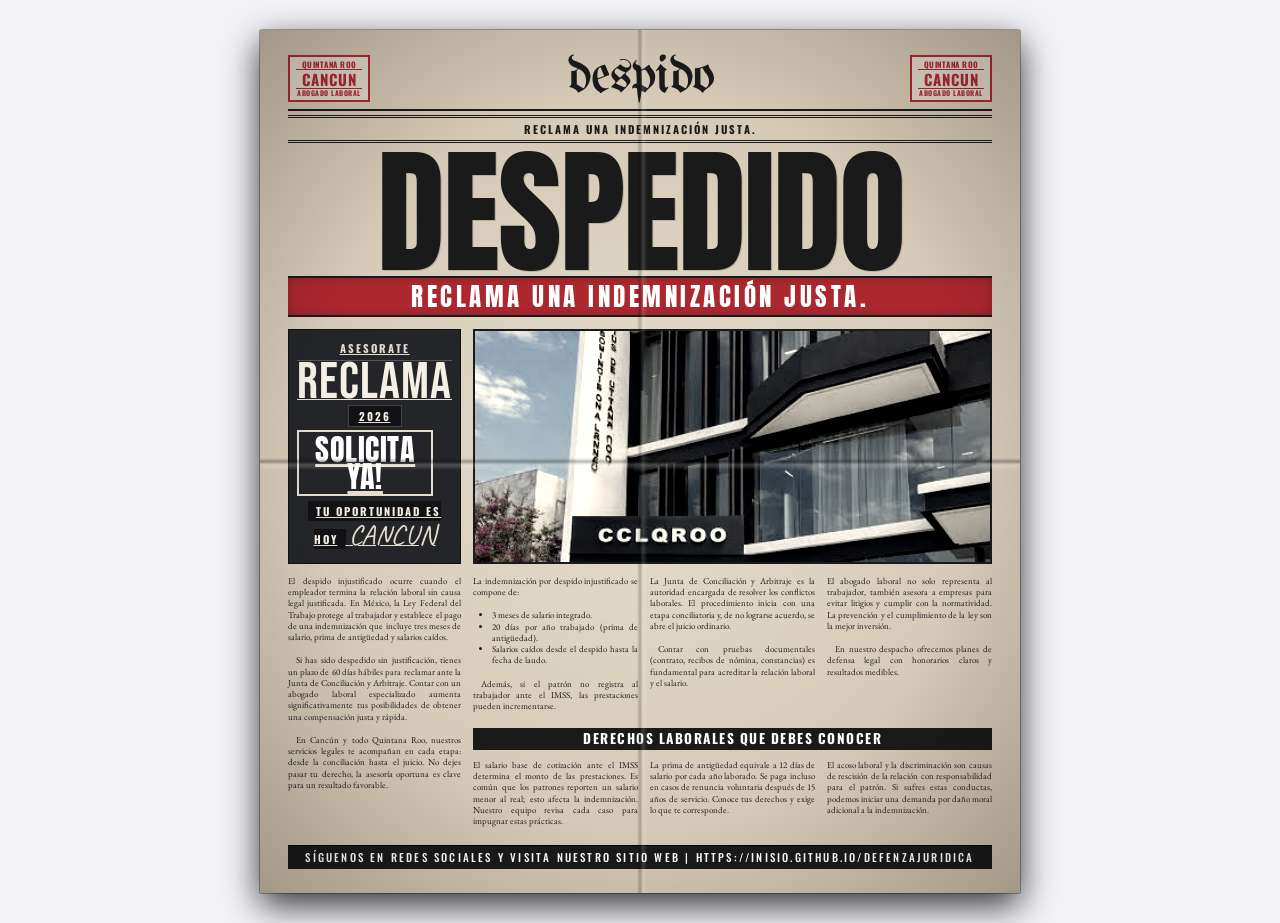
==== commit dd7d7c66: "quitando comentario" ====
--- a/index.html
+++ b/index.html
@@ -48,7 +48,6 @@
     <link rel="stylesheet" href="./src/main.css">
     <link rel="stylesheet" href="./src/btn_siren.css">
 
->>>>>>> Stashed changes
 
     <!-- CSS principal -->
     <link rel="stylesheet" href="./src/main.css" />
